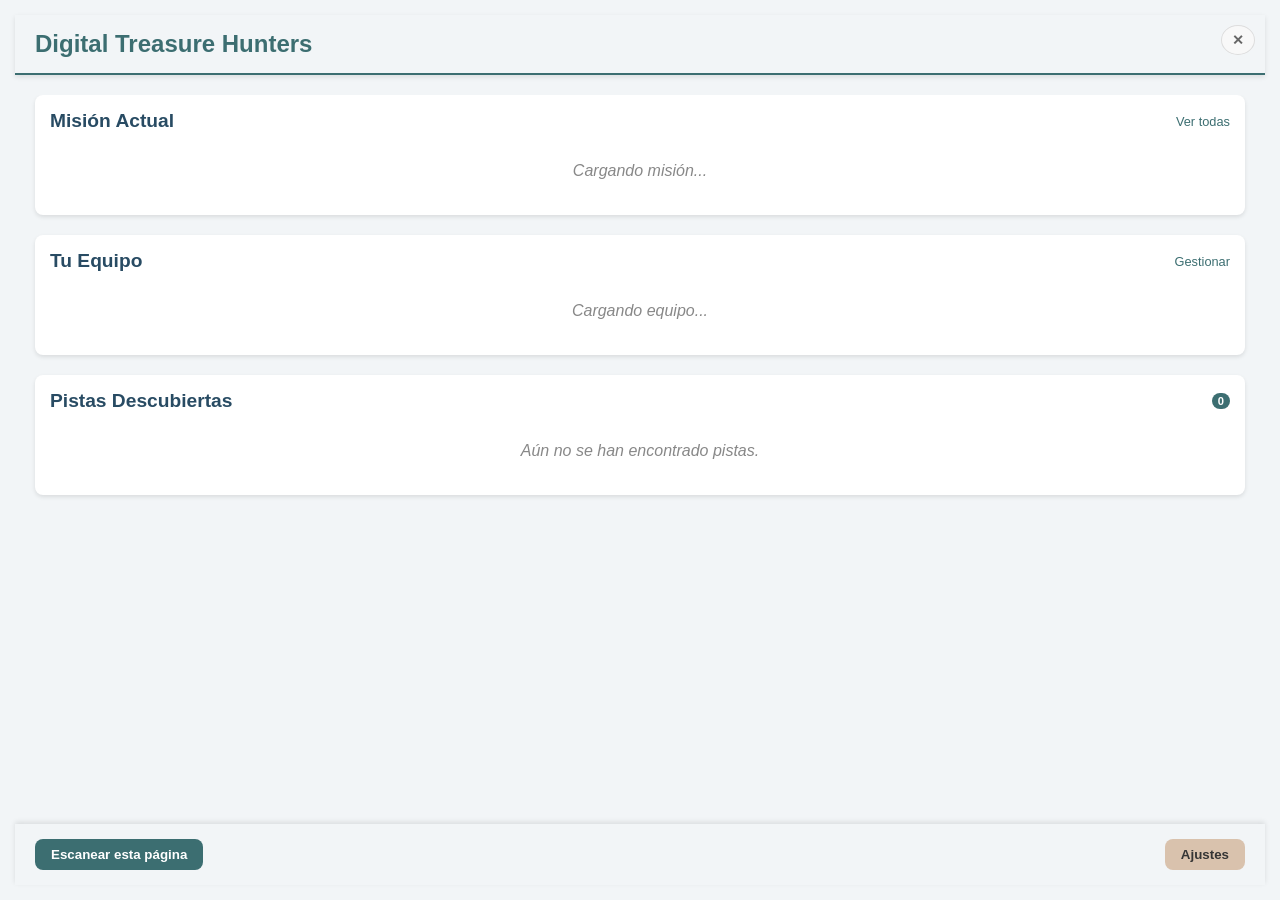
==== popup.html @ 878283c9 "Initial commit" ====
<!DOCTYPE html>
<html lang="es">
<head>
  <meta charset="UTF-8">
  <meta name="viewport" content="width=device-width, initial-scale=1.0">
  <title>Digital Treasure Hunters</title>
  <link rel="stylesheet" href="popup.css">
  <link rel="stylesheet" href="popup-detached.css" id="detached-styles" disabled>
  <script src="popup-init.js"></script>
</head>
<body>
  <div class="container">
    <header>
      <h1>Digital Treasure Hunters</h1>
      <div id="user-info">
        <!-- Info del jugador se cargará aquí -->
      </div>
      <button id="close-window-btn" class="close-window-btn" style="display: none;">✕</button>
    </header>

    <main>
      <section id="mission-panel" class="panel">
        <h2>Misión Actual <a href="#" class="section-link" id="view-all-missions">Ver todas</a></h2>
        <div id="current-mission">
          <!-- Detalles de la misión actual -->
          <p class="loading">Cargando misión...</p>
        </div>
      </section>

      <section id="team-panel" class="panel">
        <h2>Tu Equipo <a href="#" class="section-link" id="manage-teams">Gestionar</a></h2>
        <div id="team-members">
          <!-- Miembros del equipo se cargarán aquí -->
          <p class="loading">Cargando equipo...</p>
        </div>
      </section>

      <section id="clues-panel" class="panel">
        <h2>Pistas Descubiertas <span id="clue-count" class="count-badge">0</span></h2>
        <div id="discovered-clues">
          <!-- Pistas descubiertas se cargarán aquí -->
          <p class="no-clues">Aún no se han encontrado pistas.</p>
        </div>
      </section>
    </main>

    <footer>
      <button id="scan-page" class="primary-btn">Escanear esta página</button>
      <button id="settings-btn" class="secondary-btn">Ajustes</button>
      <button id="detach-btn" class="detach-btn" title="Mantener abierto">📌</button>
    </footer>
  </div>
  
  <div id="role-selection" class="modal hidden">
    <div class="modal-content">
      <h2>Selecciona tu Rol</h2>
      <div class="roles-container">
        <div class="role-card" data-role="decoder">
          <div class="role-icon">🔎</div>
          <h3>Decodificador</h3>
          <p>Especialista en descifrar códigos y mensajes ocultos</p>
        </div>
        <div class="role-card" data-role="translator">
          <div class="role-icon">🌐</div>
          <h3>Traductor</h3>
          <p>Experto en idiomas y símbolos extraños</p>
        </div>
        <div class="role-card" data-role="visual-analyst">
          <div class="role-icon">👁️</div>
          <h3>Analista Visual</h3>
          <p>Detecta patrones y detalles ocultos en imágenes</p>
        </div>
        <div class="role-card" data-role="historian">
          <div class="role-icon">📚</div>
          <h3>Historiador</h3>
          <p>Conoce la historia de sitios web y referencias culturales</p>
        </div>
        <div class="role-card" data-role="navigator">
          <div class="role-icon">🧭</div>
          <h3>Navegador</h3>
          <p>Detecta patrones de navegación y ubica sitios de interés</p>
        </div>
      </div>
      <button id="confirm-role" class="primary-btn">Confirmar</button>
    </div>
  </div>

  <script src="popup.js"></script>
</body>
</html>
---- popup.css ----
:root {
  --primary-color: #3c6e71;
  --secondary-color: #284b63;
  --accent-color: #d9c2ad;
  --background-color: #f2f5f7;
  --text-color: #353535;
  --light-text: #f5f5f5;
  --border-radius: 8px;
  --box-shadow: 0 2px 4px rgba(0, 0, 0, 0.1);
}

* {
  margin: 0;
  padding: 0;
  box-sizing: border-box;
}

body {
  font-family: 'Segoe UI', Tahoma, Geneva, Verdana, sans-serif;
  background-color: var(--background-color);
  color: var(--text-color);
  width: 450px;
  height: 600px;
  overflow-y: auto;
}

.container {
  display: flex;
  flex-direction: column;
  height: 100%;
  padding: 15px;
}

header {
  display: flex;
  justify-content: space-between;
  align-items: center;
  margin-bottom: 20px;
  padding-bottom: 10px;
  border-bottom: 2px solid var(--primary-color);
}

h1 {
  font-size: 1.5rem;
  color: var(--primary-color);
}

h2 {
  font-size: 1.2rem;
  margin-bottom: 10px;
  color: var(--secondary-color);
  display: flex;
  justify-content: space-between;
  align-items: center;
}

.section-link {
  font-size: 0.8rem;
  color: var(--primary-color);
  text-decoration: none;
  font-weight: normal;
  transition: color 0.2s;
}

.section-link:hover {
  text-decoration: underline;
  color: #2a5052;
}

.count-badge {
  background-color: var(--primary-color);
  color: white;
  font-size: 0.7rem;
  padding: 2px 6px;
  border-radius: 10px;
  margin-left: 5px;
}

main {
  flex: 1;
  overflow-y: auto;
}

.panel {
  background-color: white;
  border-radius: var(--border-radius);
  padding: 15px;
  margin-bottom: 15px;
  box-shadow: var(--box-shadow);
}

footer {
  display: flex;
  justify-content: space-between;
  align-items: center;
  margin-top: 10px;
  position: relative;
}

.detach-btn {
  position: absolute;
  right: -10px;
  top: -20px;
  width: 36px;
  height: 36px;
  border-radius: 50%;
  background-color: white;
  border: 1px solid var(--primary-color);
  color: var(--primary-color);
  font-size: 18px;
  display: flex;
  align-items: center;
  justify-content: center;
  cursor: pointer;
  transition: all 0.2s;
  box-shadow: 0 2px 5px rgba(0, 0, 0, 0.1);
}

.detach-btn:hover {
  background-color: var(--primary-color);
  color: white;
}

button {
  padding: 8px 16px;
  border: none;
  border-radius: var(--border-radius);
  cursor: pointer;
  font-weight: bold;
  transition: background-color 0.2s;
}

.primary-btn {
  background-color: var(--primary-color);
  color: white;
}

.secondary-btn {
  background-color: var(--accent-color);
  color: var(--text-color);
}

.primary-btn:hover {
  background-color: #2a5052;
}

.secondary-btn:hover {
  background-color: #c0a990;
}

.loading, .no-clues {
  text-align: center;
  color: #888;
  font-style: italic;
  padding: 20px 0;
}

/* Estilos para la selección de rol */
.modal {
  position: fixed;
  top: 0;
  left: 0;
  right: 0;
  bottom: 0;
  background-color: rgba(0, 0, 0, 0.5);
  display: flex;
  align-items: center;
  justify-content: center;
  z-index: 1000;
}

.modal-content {
  background-color: white;
  padding: 20px;
  border-radius: var(--border-radius);
  max-width: 90%;
  max-height: 90%;
  overflow-y: auto;
}

.roles-container {
  display: grid;
  grid-template-columns: 1fr 1fr;
  gap: 10px;
  margin: 15px 0;
}

.role-card {
  padding: 15px;
  border: 2px solid #e0e0e0;
  border-radius: var(--border-radius);
  cursor: pointer;
  transition: all 0.3s;
  display: flex;
  flex-direction: column;
  align-items: center;
  text-align: center;
}

.role-card:hover {
  border-color: var(--primary-color);
  background-color: #f0f8ff;
  transform: translateY(-3px);
  box-shadow: 0 6px 12px rgba(0, 0, 0, 0.1);
}

.role-card.selected {
  border-color: var(--primary-color);
  background-color: #e6f2ff;
  box-shadow: 0 0 0 3px rgba(60, 110, 113, 0.2);
}

.role-icon {
  font-size: 2.5rem;
  margin-bottom: 12px;
  color: var(--primary-color);
  height: 60px;
  width: 60px;
  border-radius: 50%;
  background-color: rgba(60, 110, 113, 0.1);
  display: flex;
  align-items: center;
  justify-content: center;
}

.role-card h3 {
  margin-bottom: 8px;
  font-size: 1.1rem;
  color: var(--secondary-color);
}

.role-card p {
  font-size: 0.9rem;
  color: #555;
  line-height: 1.4;
}

.hidden {
  display: none;
}

/* Estilos para las pistas */
.clue-item {
  padding: 10px;
  margin-bottom: 8px;
  border-left: 4px solid var(--primary-color);
  background-color: #f9f9f9;
}

.clue-item .clue-source {
  font-size: 0.8rem;
  color: #777;
  margin-top: 5px;
}

/* Estilos para los miembros del equipo */
.team-member {
  display: flex;
  align-items: center;
  padding: 8px 0;
  border-bottom: 1px solid #eee;
}

.team-member:last-child {
  border-bottom: none;
}

.team-member .avatar {
  width: 32px;
  height: 32px;
  border-radius: 50%;
  background-color: var(--accent-color);
  display: flex;
  align-items: center;
  justify-content: center;
  margin-right: 10px;
}

.team-member .role-badge {
  font-size: 0.7rem;
  padding: 2px 6px;
  border-radius: 12px;
  background-color: var(--secondary-color);
  color: white;
  margin-left: auto;
}
---- popup-detached.css ----
/* Estilos específicos para el popup cuando está en modo ventana */

/* Asegurarnos de que el body ocupe toda la ventana */
body {
  width: 100% !important;
  height: 100vh !important;
  margin: 0;
  padding: 0;
  overflow: hidden;
}

/* Ajustar la disposición general para usar todo el espacio */
.container {
  height: 100vh;
  max-width: none;
  display: flex;
  flex-direction: column;
}

main {
  flex: 1;
  overflow-y: auto;
  padding: 0 20px;
}

header {
  padding: 15px 20px;
  position: sticky;
  top: 0;
  background-color: var(--background-color);
  z-index: 10;
  box-shadow: 0 2px 5px rgba(0, 0, 0, 0.1);
}

footer {
  padding: 15px 20px;
  background-color: var(--background-color);
  box-shadow: 0 -2px 5px rgba(0, 0, 0, 0.1);
}

/* Ocultar el botón de mantener abierto cuando ya está en modo ventana */
.detach-btn {
  display: none;
}

/* Añadir un botón para cerrar la ventana */
.close-window-btn {
  position: absolute;
  right: 10px;
  top: 10px;
  width: 30px;
  height: 30px;
  border-radius: 50%;
  background-color: #f8f8f8;
  border: 1px solid #ddd;
  display: flex;
  align-items: center;
  justify-content: center;
  cursor: pointer;
  font-size: 14px;
  color: #666;
}

.close-window-btn:hover {
  background-color: #eee;
  color: #333;
}

/* Mejorar la visualización de los paneles */
.panel {
  margin-bottom: 20px;
}
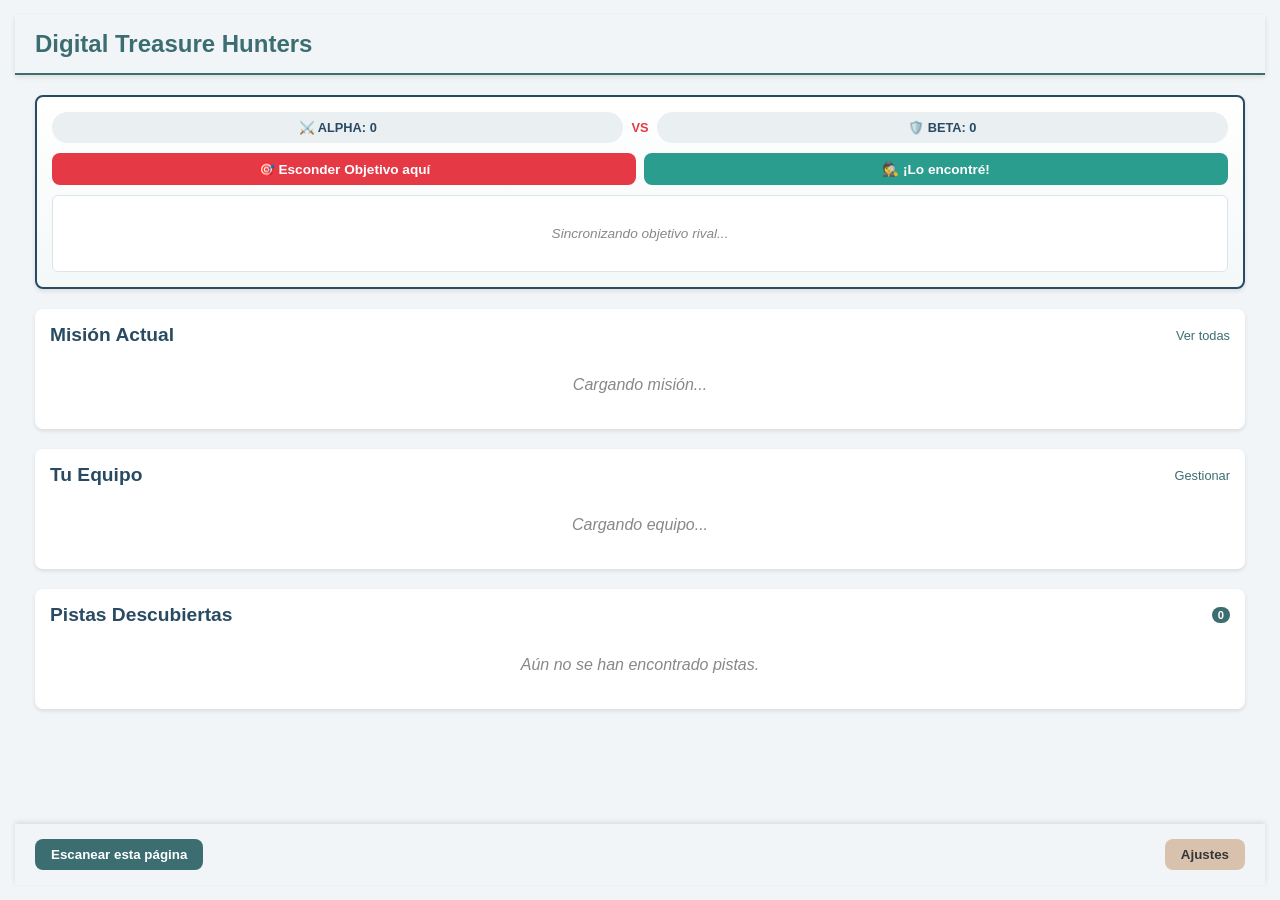
==== commit 61a9e9ff: "feat: Web App multijugador Alpha vs Beta con salas, roles dinamicos, IA gratuita y auto-deploy a ION" ====
--- a/popup.html
+++ b/popup.html
@@ -19,6 +19,23 @@
     </header>
 
     <main>
+      <section id="versus-panel" class="panel versus-panel">
+        <div class="scoreboard-bar">
+          <button id="switch-alpha-btn" class="faction-pill alpha" title="Cambiar a Equipo Alpha">⚔️ ALPHA: <span id="score-alpha">0</span></button>
+          <span class="vs-label">VS</span>
+          <button id="switch-beta-btn" class="faction-pill beta" title="Cambiar a Equipo Beta">🛡️ BETA: <span id="score-beta">0</span></button>
+        </div>
+
+        <div class="versus-actions">
+          <button id="hide-target-btn" class="action-capture-btn">🎯 Esconder Objetivo aquí</button>
+          <button id="verify-target-btn" class="action-verify-btn">🕵️ ¡Lo encontré!</button>
+        </div>
+
+        <div id="rival-challenge-box" class="rival-challenge-box">
+          <p class="loading">Sincronizando objetivo rival...</p>
+        </div>
+      </section>
+
       <section id="mission-panel" class="panel">
         <h2>Misión Actual <a href="#" class="section-link" id="view-all-missions">Ver todas</a></h2>
         <div id="current-mission">
@@ -85,6 +102,8 @@
     </div>
   </div>
 
+  <script src="missions.js"></script>
+  <script src="teams.js"></script>
   <script src="popup.js"></script>
 </body>
 </html>
--- a/popup.css
+++ b/popup.css
@@ -284,3 +284,98 @@
   color: white;
   margin-left: auto;
 }
+
+/* Estilos para el modo competitivo Alpha vs Beta */
+.versus-panel {
+  border: 2px solid var(--secondary-color);
+  background: linear-gradient(180deg, #ffffff 0%, #f4f8f9 100%);
+}
+
+.scoreboard-bar {
+  display: flex;
+  justify-content: space-between;
+  align-items: center;
+  margin-bottom: 10px;
+  gap: 8px;
+}
+
+.faction-pill {
+  flex: 1;
+  padding: 6px 10px;
+  border-radius: 16px;
+  font-size: 0.8rem;
+  font-weight: bold;
+  border: 2px solid transparent;
+  background-color: #eaeff2;
+  color: var(--secondary-color);
+  cursor: pointer;
+}
+
+.faction-pill.active-faction {
+  background-color: var(--secondary-color);
+  color: white;
+  border-color: var(--primary-color);
+}
+
+.vs-label {
+  font-weight: 900;
+  font-size: 0.8rem;
+  color: #e63946;
+}
+
+.versus-actions {
+  display: flex;
+  gap: 8px;
+  margin-bottom: 10px;
+}
+
+.action-capture-btn {
+  flex: 1;
+  background-color: #e63946;
+  color: white;
+  font-size: 0.85rem;
+  padding: 8px 10px;
+}
+
+.action-capture-btn:hover {
+  background-color: #c1121f;
+}
+
+.action-verify-btn {
+  flex: 1;
+  background-color: #2a9d8f;
+  color: white;
+  font-size: 0.85rem;
+  padding: 8px 10px;
+}
+
+.action-verify-btn:hover {
+  background-color: #21867a;
+}
+
+.rival-challenge-box {
+  background-color: #fff;
+  border: 1px solid #dce4e8;
+  border-radius: 6px;
+  padding: 10px;
+  font-size: 0.85rem;
+}
+
+.challenge-preview-img {
+  width: 100%;
+  max-height: 110px;
+  object-fit: cover;
+  border-radius: 4px;
+  margin: 6px 0;
+  border: 1px solid #ccc;
+}
+
+.ai-clue-card {
+  background-color: #eef6f7;
+  border-left: 3px solid var(--primary-color);
+  padding: 8px;
+  border-radius: 4px;
+  margin-top: 6px;
+  font-size: 0.82rem;
+}
+
